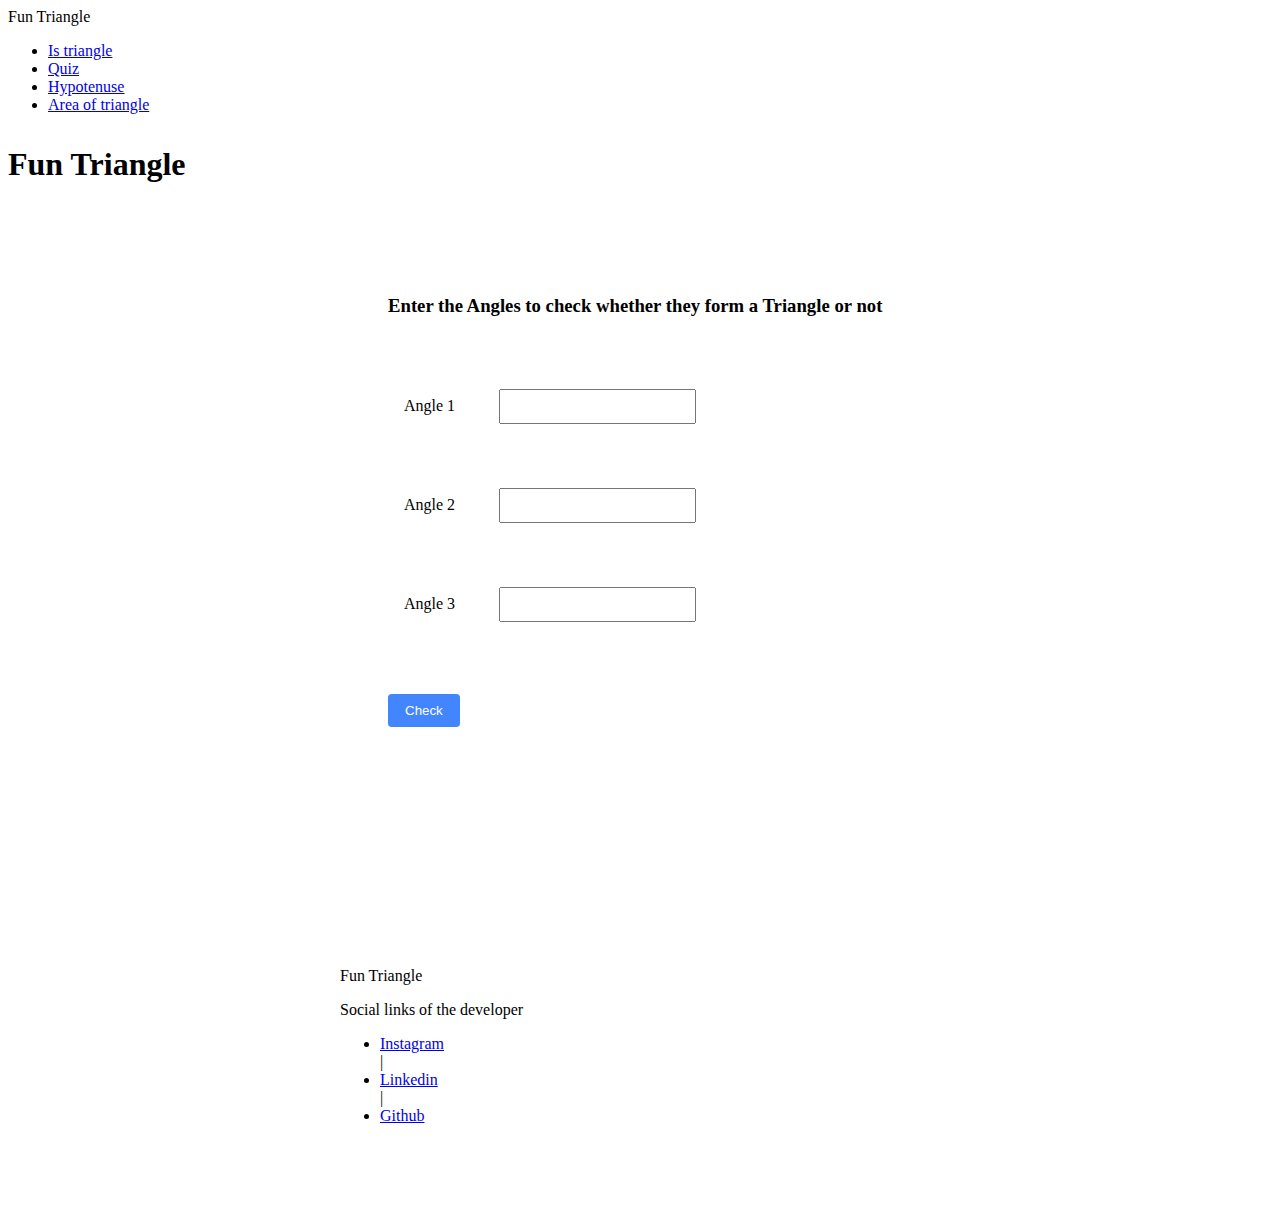
==== index.html @ 83a64c8a "is triangle done" ====
<!DOCTYPE html>
<html lang="en">

<head>
    <meta charset="UTF-8">
    <meta http-equiv="X-UA-Compatible" content="IE=edge">
    <meta name="viewport" content="width=device-width, initial-scale=1.0">
    <link rel="stylesheet" href="style.css">
    <link rel="stylesheet" href="utility.css">
    <title>Fun with Triangle</title>
</head>

<body>
    <nav class="">
        <span class="brand">Fun Triangle</span>
        <ul class="list-no-bullet">
            <li class="list-item-inline nav-pills">
                <a class="link link-text-dec-none link-active" href="/">Is triangle</a>
            </li>
            <li class="list-item-inline nav-pills">
                <a class="link link-text-dec-none" href="/quiz.html">Quiz</a>
            </li>
            <li class="list-item-inline nav-pills">
                <a class="link link-text-dec-none" href="/hypotenuse.html">Hypotenuse</a>
            </li>
            
            <li class="list-item-inline nav-pills">
                <a class="link link-text-dec-none" href="/areaOfTriangle.html">Area of triangle</a>
            </li>
            
        </ul>
    </nav>
    <header>
        <h1 class="hero-text my-2">Fun <span class="hero-name">Triangle</span></h1>
    </header>
    <main class="container-center">
        <h3 class="m-1 p-2">Enter the Angles to check whether they form a Triangle or not</h3>
        <div class="form-part m-1 p-1">
            <label for="angle-1" class="m-1 p-1">Angle 1</label>
            <input class="m-hf p-hf round-1 br-1"  type="number" min="1" name="angle-1" id="angle-1">
        </div>
        <div class="form-part m-1 p-1">
            <label for="angle-2" class="m-1 p-1">Angle 2</label>
            <input class="m-hf p-hf round-1 br-1" type="number" min="1"  name="angle-2" id="angle-2">
        </div>
        <div class="form-part m-1 p-1">
            <label for="angle-3" class="m-1 p-1">Angle 3</label>
            <input class="m-hf p-hf round-1 br-1" type="number" min="1"  name="angle-3" id="angle-3">
        </div>
        <div class="form-part m-1 p-1">
            <button class="px-1 py-hf m-1 btn-primary" id="btn-check">Check</button>
        </div>
        <div class="output my-3 p-2 br-1" id="div-output"></div>
    </main>
    <footer class="container-fluid">
        <div class="container-center">
            <div class="brand">Fun Triangle</div>
            <p class="label clr-light">Social links of the developer</p>
            <ul class="list-no-bullet list-social-links">
                <li class="list-item-inline"> <a class="link link-text-dec-none"
                        href="https://www.instagram.com/jit2endra/" class="link link-social">Instagram</a></li> |
                <li class="list-item-inline"> <a class="link link-text-dec-none"
                        href="https://www.linkedin.com/in/jitendra1mp4/" class="link link-social">Linkedin</a></li> |
                <li class="list-item-inline"> <a class="link link-text-dec-none" href="https://github.com/jitendra1mp4"
                        class="link link-social">Github</a></li>
            </ul>
        </div>
    </footer>
    <script src="script.js"></script>
</body>

</html>
---- utility.css ----
:root {
  --color-primary: rgb(67, 133, 255);
  --color-primary-light: rgb(213, 213, 255);
  --color-dark: rgb(22, 22, 22);
}

.container-fluid {
  padding: 2rem;
}

.container-center {
  max-width: 600px;
  padding: 2rem;
  margin: auto;
}

.m-hf {
  margin: 0.5rem;
}
.m-1 {
  margin: 1rem;
}
.m-2 {
  margin: 2rem;
}
.m-3 {
  margin: 3rem;
}
.p-hf {
  padding: 0.5rem;
}
.p-1 {
  padding: 1rem;
}
.p-2 {
  padding: 2rem;
}
.p-3 {
  padding: 3rem;
}

.my-hf {
  margin-top: 0.5rem;
  margin-bottom: 0.5rem;
}

.my-1 {
  margin-top: 1rem;
  margin-bottom: 1rem;
}

.my-2 {
  margin-top: 2rem;
  margin-bottom: 2rem;
}

.my-3 {
  padding-top: 3rem;
  padding-bottom: 3rem;
}

.mx-hf {
  margin-left: 0.5rem;
  margin-right: 0.5rem;
}

.mx-1 {
  margin-left: 1rem;
  margin-right: 1rem;
}

.mx-2 {
  margin-left: 2rem;
  margin-right: 2rem;
}

.mx-3 {
  padding-left: 3rem;
  padding-right: 3rem;
}

.px-hf {
  padding-left: 0.5rem;
  padding-right: 0.5rem;
}

.px-1 {
  padding-left: 1rem;
  padding-right: 1rem;
}

.px-2 {
  padding-left: 2rem;
  padding-right: 2rem;
}

.px-3 {
  padding-left: 3rem;
  padding-right: 3rem;
}

.py-hf {
  padding-top: 0.5rem;
  padding-bottom: 0.5rem;
}

.py-1 {
  padding-top: 1rem;
  padding-bottom: 1rem;
}

.py-2 {
  padding-top: 2rem;
  padding-bottom: 2rem;
}

.py-3 {
  padding-top: 3rem;
  padding-bottom: 3rem;
}

.clr-primary {
  color: var(--color-primary);
}

.clr-dark {
  color: var(--color-dark);
}

.bg-primary {
  background-color: var(--color-primary);
}

.bg-dark {
  background-color: var(--color-dark);
}

button,
.btn {
  padding: 0.5rem;
  border-radius: 0.2rem;
  border: 1px solid var(--color-primary);
  cursor: pointer;
}

.btn-primary {
  background-color: var(--color-primary);
  color: white;
}

.btn-primary-outline {
  border: 1px solid var(--color-primary);
  color: var(--color-primary);
  background-color: white;
}
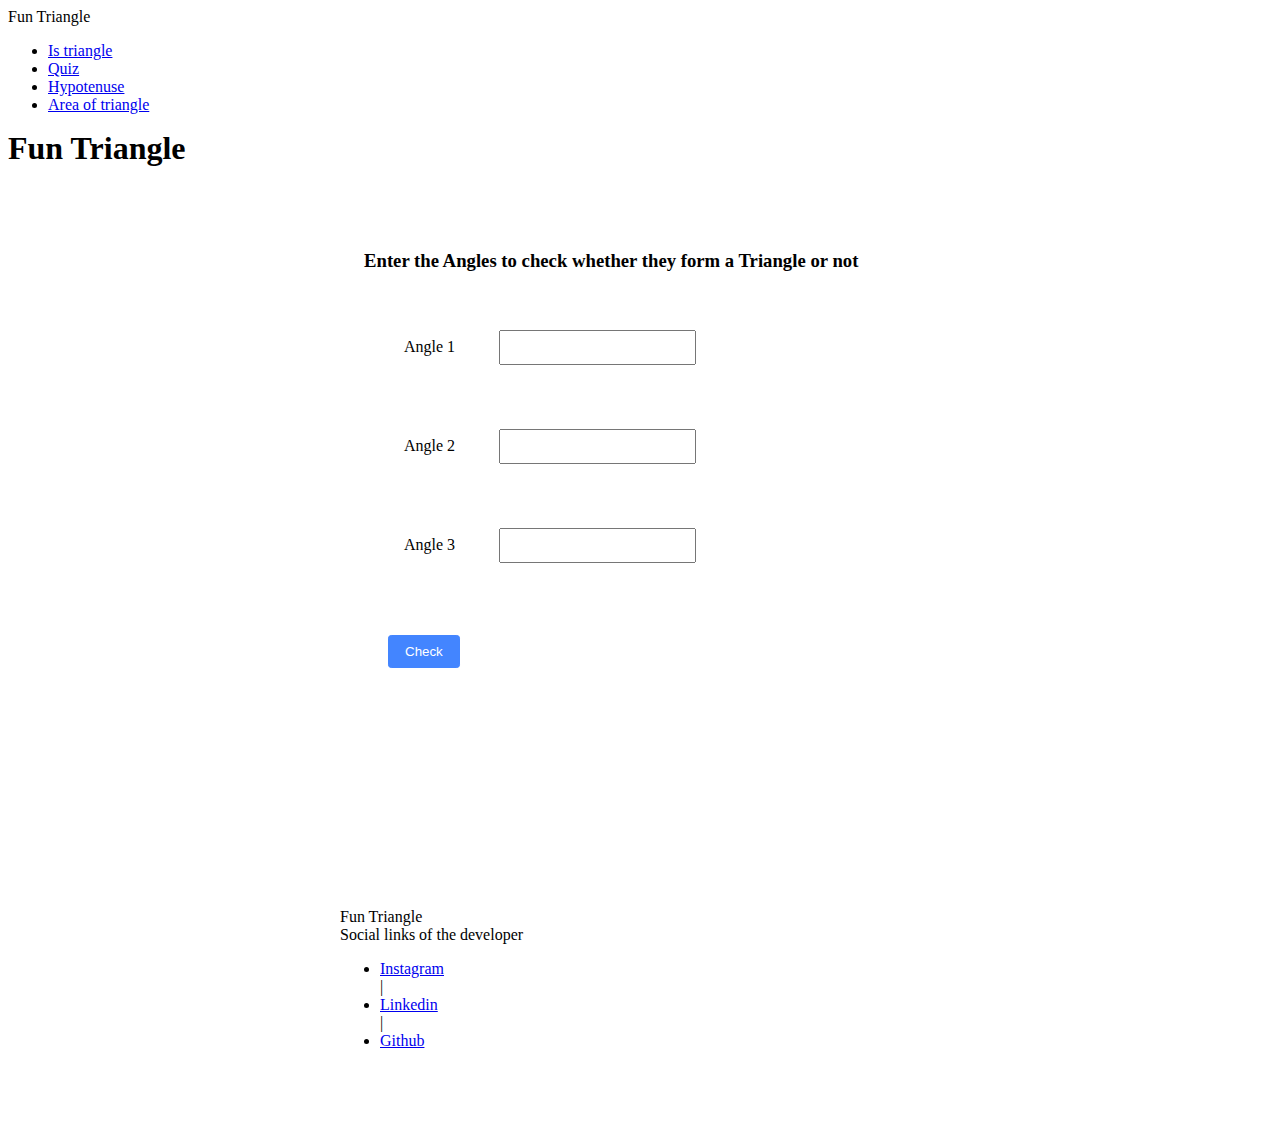
==== commit 6e9326ec: "style updated" ====
--- a/index.html
+++ b/index.html
@@ -12,7 +12,7 @@
 
 <body>
     <nav class="">
-        <span class="brand">Fun Triangle</span>
+        <span class="brand clr-light">Fun Triangle</span>
         <ul class="list-no-bullet">
             <li class="list-item-inline nav-pills">
                 <a class="link link-text-dec-none link-active" href="/">Is triangle</a>
@@ -23,29 +23,29 @@
             <li class="list-item-inline nav-pills">
                 <a class="link link-text-dec-none" href="/hypotenuse.html">Hypotenuse</a>
             </li>
-            
+
             <li class="list-item-inline nav-pills">
                 <a class="link link-text-dec-none" href="/areaOfTriangle.html">Area of triangle</a>
             </li>
-            
+
         </ul>
     </nav>
     <header>
-        <h1 class="hero-text my-2">Fun <span class="hero-name">Triangle</span></h1>
+        <h1 class="hero-text my-1">Fun <span class="hero-name">Triangle</span></h1>
     </header>
     <main class="container-center">
-        <h3 class="m-1 p-2">Enter the Angles to check whether they form a Triangle or not</h3>
+        <h3 class="mx-hf p-1">Enter the Angles to check whether they form a Triangle or not</h3>
         <div class="form-part m-1 p-1">
             <label for="angle-1" class="m-1 p-1">Angle 1</label>
-            <input class="m-hf p-hf round-1 br-1"  type="number" min="1" name="angle-1" id="angle-1">
+            <input class="m-hf p-hf round-1 br-1" type="number" min="1" name="angle-1" id="angle-1">
         </div>
         <div class="form-part m-1 p-1">
             <label for="angle-2" class="m-1 p-1">Angle 2</label>
-            <input class="m-hf p-hf round-1 br-1" type="number" min="1"  name="angle-2" id="angle-2">
+            <input class="m-hf p-hf round-1 br-1" type="number" min="1" name="angle-2" id="angle-2">
         </div>
         <div class="form-part m-1 p-1">
             <label for="angle-3" class="m-1 p-1">Angle 3</label>
-            <input class="m-hf p-hf round-1 br-1" type="number" min="1"  name="angle-3" id="angle-3">
+            <input class="m-hf p-hf round-1 br-1" type="number" min="1" name="angle-3" id="angle-3">
         </div>
         <div class="form-part m-1 p-1">
             <button class="px-1 py-hf m-1 btn-primary" id="btn-check">Check</button>
@@ -54,8 +54,10 @@
     </main>
     <footer class="container-fluid">
         <div class="container-center">
-            <div class="brand">Fun Triangle</div>
-            <p class="label clr-light">Social links of the developer</p>
+            <div class="brand clr-light">Fun Triangle</div>
+                <span class="my-1 clr-light d-block">
+                    Social links of the developer
+                </span>
             <ul class="list-no-bullet list-social-links">
                 <li class="list-item-inline"> <a class="link link-text-dec-none"
                         href="https://www.instagram.com/jit2endra/" class="link link-social">Instagram</a></li> |
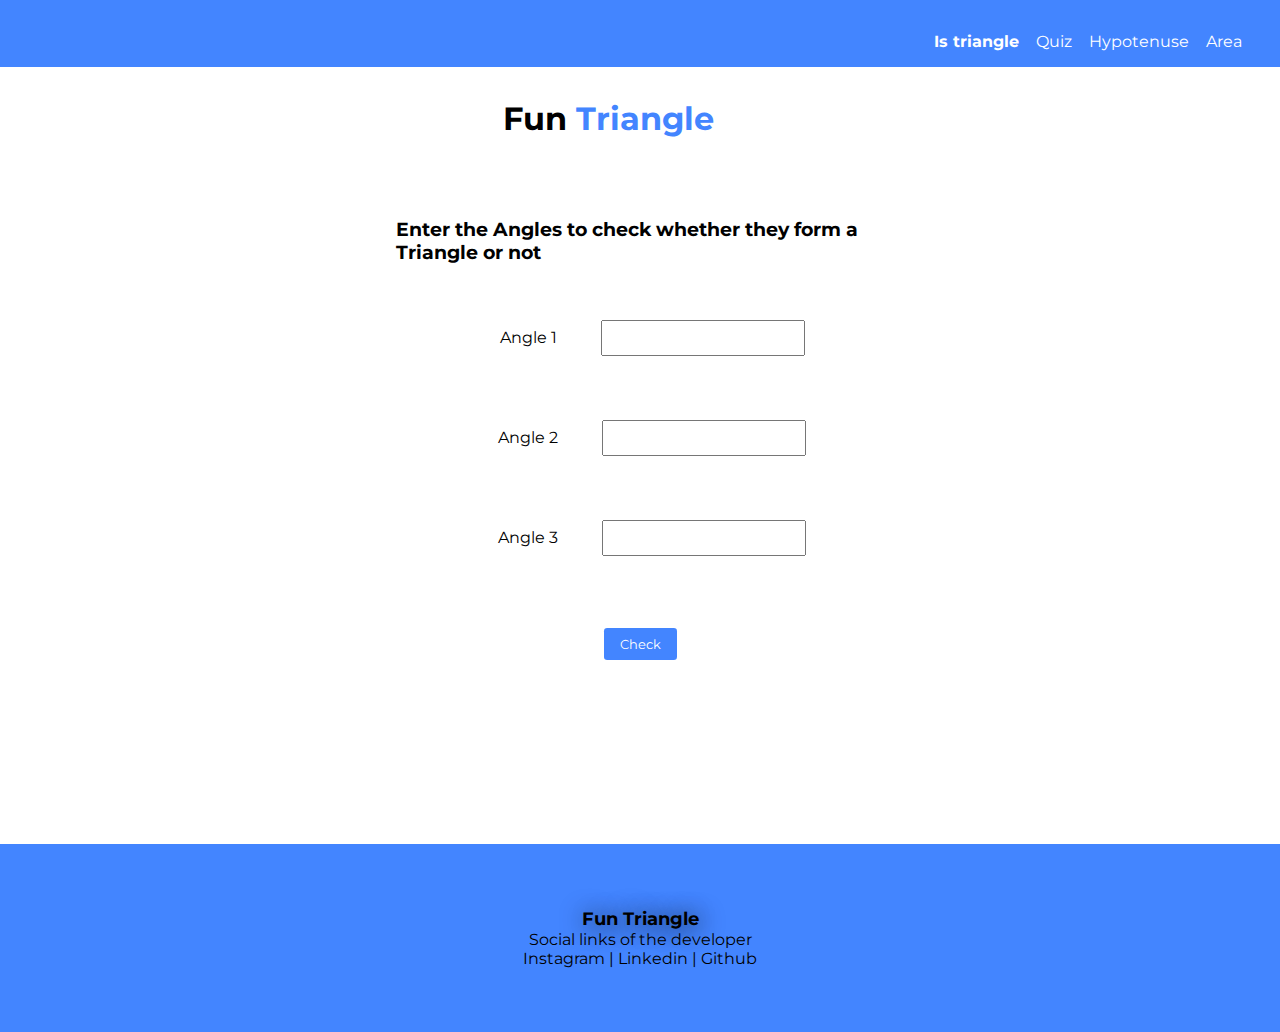
==== commit b45366af: "style : nothing special" ====
--- a/index.html
+++ b/index.html
@@ -12,7 +12,7 @@
 
 <body>
     <nav class="">
-        <span class="brand clr-light">Fun Triangle</span>
+        <!-- <span class="brand clr-light">Fun Triangle</span> -->
         <ul class="list-no-bullet">
             <li class="list-item-inline nav-pills">
                 <a class="link link-text-dec-none link-active" href="/">Is triangle</a>
@@ -25,27 +25,27 @@
             </li>
 
             <li class="list-item-inline nav-pills">
-                <a class="link link-text-dec-none" href="/areaOfTriangle.html">Area of triangle</a>
+                <a class="link link-text-dec-none" href="/area.html">Area</a>
             </li>
 
         </ul>
     </nav>
-    <header>
-        <h1 class="hero-text my-1">Fun <span class="hero-name">Triangle</span></h1>
+    <header class="my-2">
+        <h1 class="hero-text">Fun <span class="hero-name">Triangle</span></h1>
     </header>
-    <main class="container-center">
+    <main class="container-center my-hf">
         <h3 class="mx-hf p-1">Enter the Angles to check whether they form a Triangle or not</h3>
         <div class="form-part m-1 p-1">
             <label for="angle-1" class="m-1 p-1">Angle 1</label>
-            <input class="m-hf p-hf round-1 br-1" type="number" min="1" name="angle-1" id="angle-1">
+            <input class="m-hf p-hf round-hf br-1" type="number" min="1" name="angle-1" id="angle-1">
         </div>
         <div class="form-part m-1 p-1">
             <label for="angle-2" class="m-1 p-1">Angle 2</label>
-            <input class="m-hf p-hf round-1 br-1" type="number" min="1" name="angle-2" id="angle-2">
+            <input class="m-hf p-hf round-hf br-1" type="number" min="1" name="angle-2" id="angle-2">
         </div>
         <div class="form-part m-1 p-1">
             <label for="angle-3" class="m-1 p-1">Angle 3</label>
-            <input class="m-hf p-hf round-1 br-1" type="number" min="1" name="angle-3" id="angle-3">
+            <input class="m-hf p-hf round-hf br-1" type="number" min="1" name="angle-3" id="angle-3">
         </div>
         <div class="form-part m-1 p-1">
             <button class="px-1 py-hf m-1 btn-primary" id="btn-check">Check</button>
@@ -55,9 +55,9 @@
     <footer class="container-fluid">
         <div class="container-center">
             <div class="brand clr-light">Fun Triangle</div>
-                <span class="my-1 clr-light d-block">
-                    Social links of the developer
-                </span>
+            <span class="my-1 clr-light d-block">
+                Social links of the developer
+            </span>
             <ul class="list-no-bullet list-social-links">
                 <li class="list-item-inline"> <a class="link link-text-dec-none"
                         href="https://www.instagram.com/jit2endra/" class="link link-social">Instagram</a></li> |
--- a/style.css
+++ b/style.css
@@ -0,0 +1,183 @@
+@import url("https://fonts.googleapis.com/css2?family=Montserrat&display=swap");
+:root {
+  /* --color-primary: #22c55e; */
+  /* --color-secondary: rgb(255, 255, 255); */
+  /* --color-off-whit: rgb(230, 243, 249); */
+  /* --color-gray: #707070; */
+
+  --t-max-width: 280px;
+}
+* {
+  box-sizing: border-box;
+  margin: 0px;
+  padding: 0px;
+  font-family: "Exo 2", sans-serif;
+  font-family: "Montserrat", sans-serif;
+}
+
+body {
+  font-family: "Montserrat", sans-serif;
+  margin: 0px auto;
+  }
+.brand {
+  color: rgb(0, 0, 0);
+  font-weight: bolder;
+  font-size: large;
+  text-shadow: black 2px 2px 25px;
+}
+.container-center {
+  max-width: 600px;
+  margin: auto;
+}
+/* .container-fluid {
+ 
+} */
+
+nav {
+  background-color: var(--color-primary);
+  /* border-bottom-right-radius: 2rem; */
+  padding: 1rem 2rem;
+}
+
+nav ul {
+  margin-top: 1rem;
+  text-align: right;
+}
+nav .nav-pills {
+  color: white;
+  padding: 0.4rem 0.5;
+  margin: 0px 0.4rem;
+}
+
+nav .link {
+  color: white;
+}
+nav .link-active {
+  font-weight: bold;
+}
+.list-item-inline {
+  display: inline;
+}
+.list-no-bullet {
+  list-style: none;
+}
+
+header {
+  display: block;
+}
+
+header .hero-img {
+  display: block;
+  max-width: var(--t-max-width);
+  margin: 2rem auto;
+}
+
+.hero-text {
+  max-width: var(--t-max-width);
+  margin: auto;
+  padding-left: 0.2rem;
+  /* text-align: left; */
+}
+.hero-name {
+  color: var(--color-primary);
+}
+section,
+article {
+  padding: 2rem 1rem;
+  border-radius: 1rem;
+  margin: 2rem 0.4rem;
+}
+h2 {
+  font-weight: bold;
+}
+section p {
+  text-align: left;
+  padding: 1rem 0.5rem;
+}
+.container-section {
+  padding: 1rem 0.5rem;
+}
+.antique-light {
+  background-color: rgb(255, 246, 235);
+}
+.section-off-white {
+  background-color: var(--color-off-whit);
+}
+
+.spn-skills {
+  font-weight: lighter;
+}
+
+.list-item-techs {
+  text-align: left;
+  font-weight: 600;
+  margin: 0.7rem auto;
+  font-size: 0.9rem;
+  color: #343434;
+}
+.btn {
+  /* font-weight: bold; */
+  margin: 0.2rem 0px;
+  padding: 0.45rem;
+  font-size: smaller;
+  border-radius: 0.9rem;
+}
+
+.link-text-dec-none {
+  text-decoration: none;
+}
+
+.btn-primary {
+  background-color: var(--color-primary);
+  color: var(--color-secondary);
+  border: 1px solid var(--color-secondary);
+}
+
+.btn-secondary {
+  background-color: var(--color-secondary);
+  color: var(--color-primary);
+  border: 1px solid var(--color-primary);
+}
+
+.link {
+  color: black;
+}
+
+.link-primary {
+  color: var(--color-primary);
+}
+
+.link-secondary {
+  color: var(--color-gray);
+}
+
+footer {
+  background-color: var(--color-primary);
+  /* border-top-left-radius: 3rem; */
+  padding: 2rem;
+}
+
+footer ul,
+p,
+div,
+li {
+  text-align: center;
+}
+
+footer .link-social {
+  color: rgb(0, 0, 0);
+  margin: 0px 0.1rem;
+  font-weight: bolder;
+}
+
+.article-blog-part h2,
+small,
+p {
+  text-align: left;
+}
+
+.date {
+  text-align: left;
+  display: block;
+  margin-bottom: 0.6rem;
+}
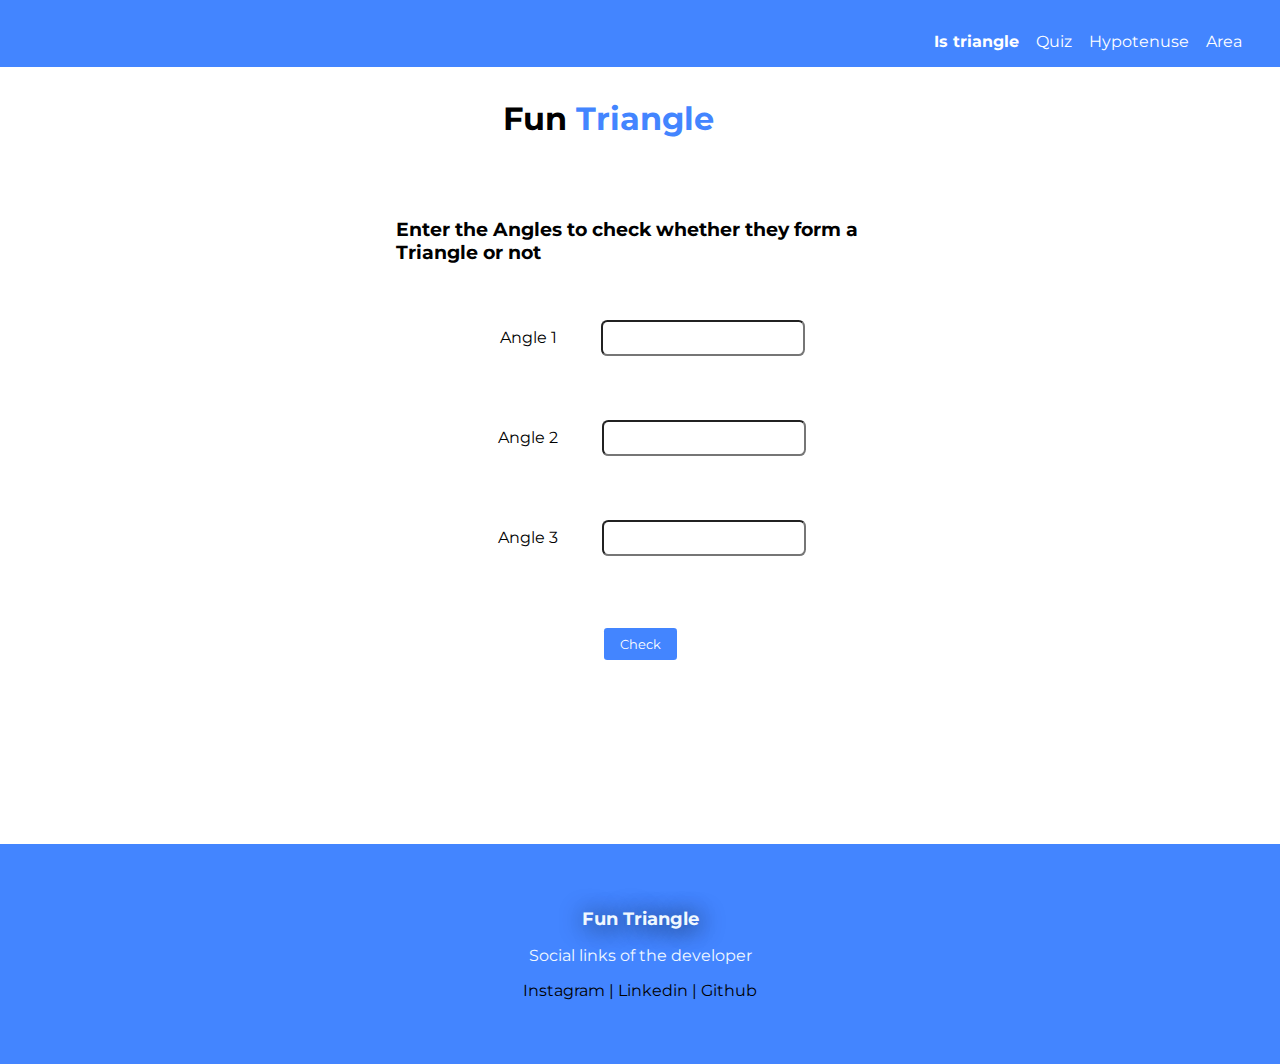
==== commit 3edbf714: "classes  updated to support updated  utility.css" ====
--- a/index.html
+++ b/index.html
@@ -37,15 +37,15 @@
         <h3 class="mx-hf p-1">Enter the Angles to check whether they form a Triangle or not</h3>
         <div class="form-part m-1 p-1">
             <label for="angle-1" class="m-1 p-1">Angle 1</label>
-            <input class="m-hf p-hf round-hf br-1" type="number" min="1" name="angle-1" id="angle-1">
+            <input class="m-hf p-hf round-hf bw-1" type="number" min="1" name="angle-1" id="angle-1">
         </div>
         <div class="form-part m-1 p-1">
             <label for="angle-2" class="m-1 p-1">Angle 2</label>
-            <input class="m-hf p-hf round-hf br-1" type="number" min="1" name="angle-2" id="angle-2">
+            <input class="m-hf p-hf round-hf bw-1" type="number" min="1" name="angle-2" id="angle-2">
         </div>
         <div class="form-part m-1 p-1">
             <label for="angle-3" class="m-1 p-1">Angle 3</label>
-            <input class="m-hf p-hf round-hf br-1" type="number" min="1" name="angle-3" id="angle-3">
+            <input class="m-hf p-hf round-hf bw-1" type="number" min="1" name="angle-3" id="angle-3">
         </div>
         <div class="form-part m-1 p-1">
             <button class="px-1 py-hf m-1 btn-primary" id="btn-check">Check</button>
--- a/utility.css
+++ b/utility.css
@@ -2,6 +2,7 @@
   --color-primary: rgb(67, 133, 255);
   --color-primary-light: rgb(213, 213, 255);
   --color-dark: rgb(22, 22, 22);
+  --color-gray: rgb(28, 32, 43);
 }
 
 .container-fluid {
@@ -119,10 +120,20 @@
   padding-bottom: 3rem;
 }
 
+.br-1 {
+  border-width: 1px;
+}
+
+.round-hf {
+  border-radius: 0.4rem;
+}
+
 .clr-primary {
   color: var(--color-primary);
 }
-
+.clr-light {
+  color: aliceblue;
+}
 .clr-dark {
   color: var(--color-dark);
 }
@@ -153,3 +164,23 @@
   color: var(--color-primary);
   background-color: white;
 }
+
+.d-block {
+  display: block;
+}
+
+.ta-left {
+  text-align: left;
+}
+
+.ta-center {
+  text-align: center;
+}
+
+.ta-center {
+  text-align: justify;
+}
+
+.ta-right {
+  text-align: right;
+}
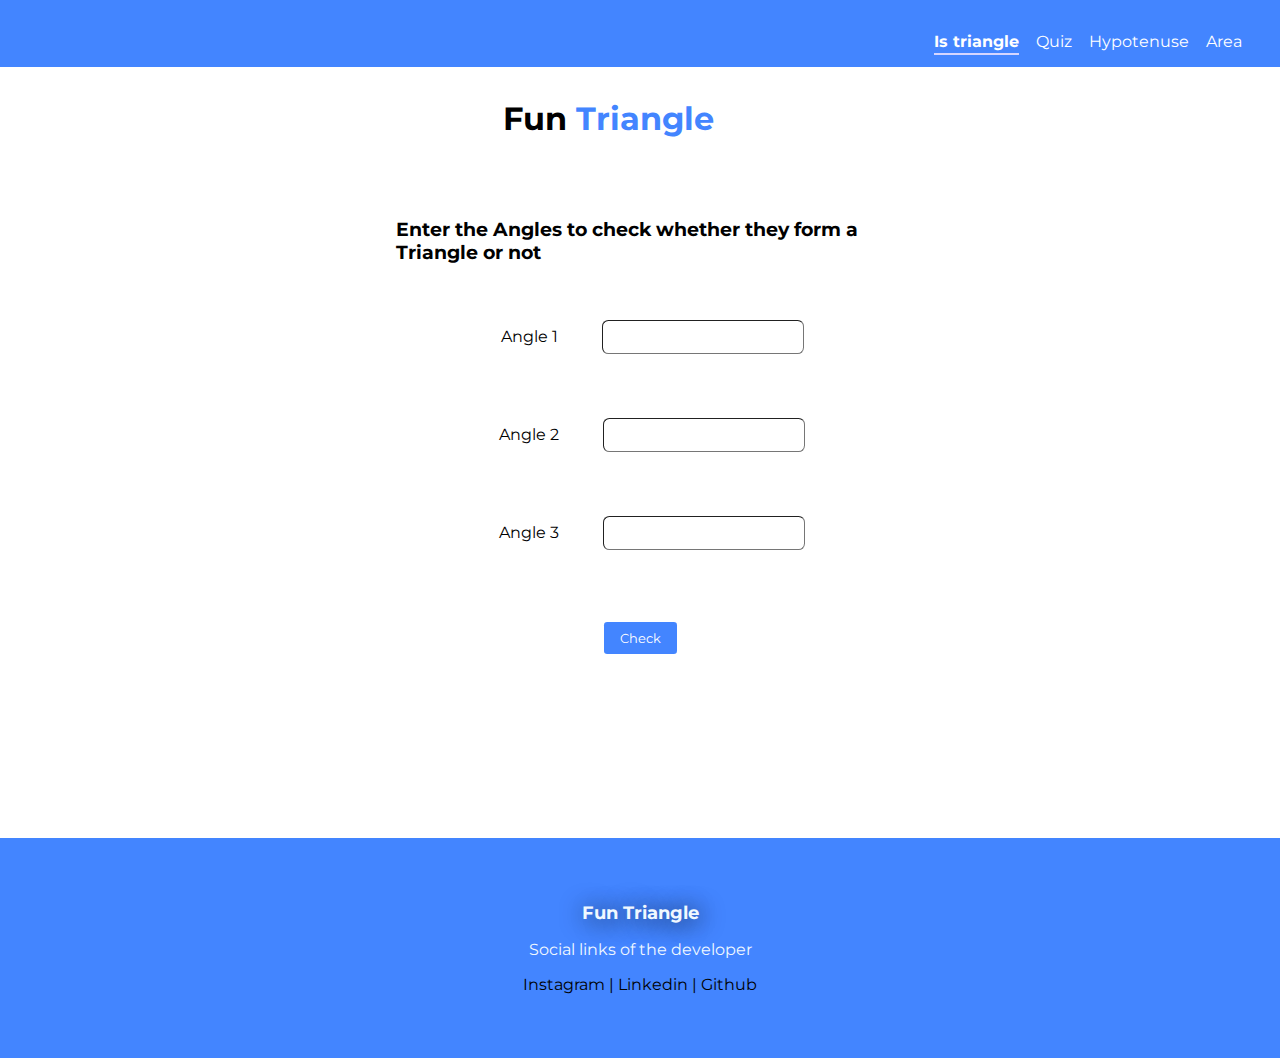
==== commit 418622b8: "refactor : now input box are selected using class." ====
--- a/index.html
+++ b/index.html
@@ -37,15 +37,15 @@
         <h3 class="mx-hf p-1">Enter the Angles to check whether they form a Triangle or not</h3>
         <div class="form-part m-1 p-1">
             <label for="angle-1" class="m-1 p-1">Angle 1</label>
-            <input class="m-hf p-hf round-hf bw-1" type="number" min="1" name="angle-1" id="angle-1">
+            <input class="input-angle m-hf p-hf round-hf bw-1" type="number" min="1" name="angle-1" id="angle-1">
         </div>
         <div class="form-part m-1 p-1">
             <label for="angle-2" class="m-1 p-1">Angle 2</label>
-            <input class="m-hf p-hf round-hf bw-1" type="number" min="1" name="angle-2" id="angle-2">
+            <input class="input-angle m-hf p-hf round-hf bw-1" type="number" min="1" name="angle-2" id="angle-2">
         </div>
         <div class="form-part m-1 p-1">
             <label for="angle-3" class="m-1 p-1">Angle 3</label>
-            <input class="m-hf p-hf round-hf bw-1" type="number" min="1" name="angle-3" id="angle-3">
+            <input class="input-angle m-hf p-hf round-hf bw-1" type="number" min="1" name="angle-3" id="angle-3">
         </div>
         <div class="form-part m-1 p-1">
             <button class="px-1 py-hf m-1 btn-primary" id="btn-check">Check</button>
--- a/style.css
+++ b/style.css
@@ -53,6 +53,8 @@
   color: white;
 }
 nav .link-active {
+  padding-bottom: 2px;
+  border-bottom: 2px solid var(--color-primary-light);
   font-weight: bold;
 }
 .list-item-inline {
--- a/utility.css
+++ b/utility.css
@@ -1,6 +1,10 @@
 :root {
   --color-primary: rgb(67, 133, 255);
   --color-primary-light: rgb(213, 213, 255);
+
+  --color-danger : rgb(255, 51, 51) ;
+  --color-danger-light : rgb(255, 173, 173) ;
+
   --color-dark: rgb(22, 22, 22);
   --color-gray: rgb(28, 32, 43);
 }
@@ -119,15 +123,64 @@
   padding-top: 3rem;
   padding-bottom: 3rem;
 }
-
-.br-1 {
+/* Borders */
+.bw-1 {
   border-width: 1px;
 }
-
+/* border thin */
+.border-thin, .border-thin-primary, .border-thin{
+  border : 1px solid var(--color-primary);
+}
+.border-thin-dark{
+  border : 1px solid var(--color-dark);
+}
+.border-thin-light{
+  border : 1px solid var(--color-primary-light);
+}
+
+/* border normal */
+.border, .border-primary, .border-norm{
+  border : 2px solid var(--color-primary);
+}
+.border-norm-dark{
+  border : 2px solid var(--color-dark);
+}
+.border-norm-light{
+  border : 2px solid var(--color-primary-light);
+}
+
+/* border thick */
+.border-thick, .border-thick-primary{
+  border : 4px solid var(--color-primary);
+}
+.border-thick-dark{
+  border : 4px solid var(--color-dark);
+}
+.border-thick-light{
+  border : 4px solid var(--color-primary-light);
+}
+
+/* Border radius */
 .round-hf {
   border-radius: 0.4rem;
 }
-
+.round-low {
+  border-radius: 0.8rem;
+}
+.round-mid {
+  border-radius: 1.2rem;
+}
+.round-norm {
+  border-radius: 1.6rem;
+}
+.round-high {
+  border-radius: 2rem;
+}
+.round-etrm {
+  border-radius: 3rem;
+}
+
+/* colors */
 .clr-primary {
   color: var(--color-primary);
 }
@@ -136,6 +189,14 @@
 }
 .clr-dark {
   color: var(--color-dark);
+}
+
+.clr-danger{
+  color: var(--color-danger);
+}
+
+.clr-danger-light{
+  color: var(--color-danger-light);
 }
 
 .bg-primary {
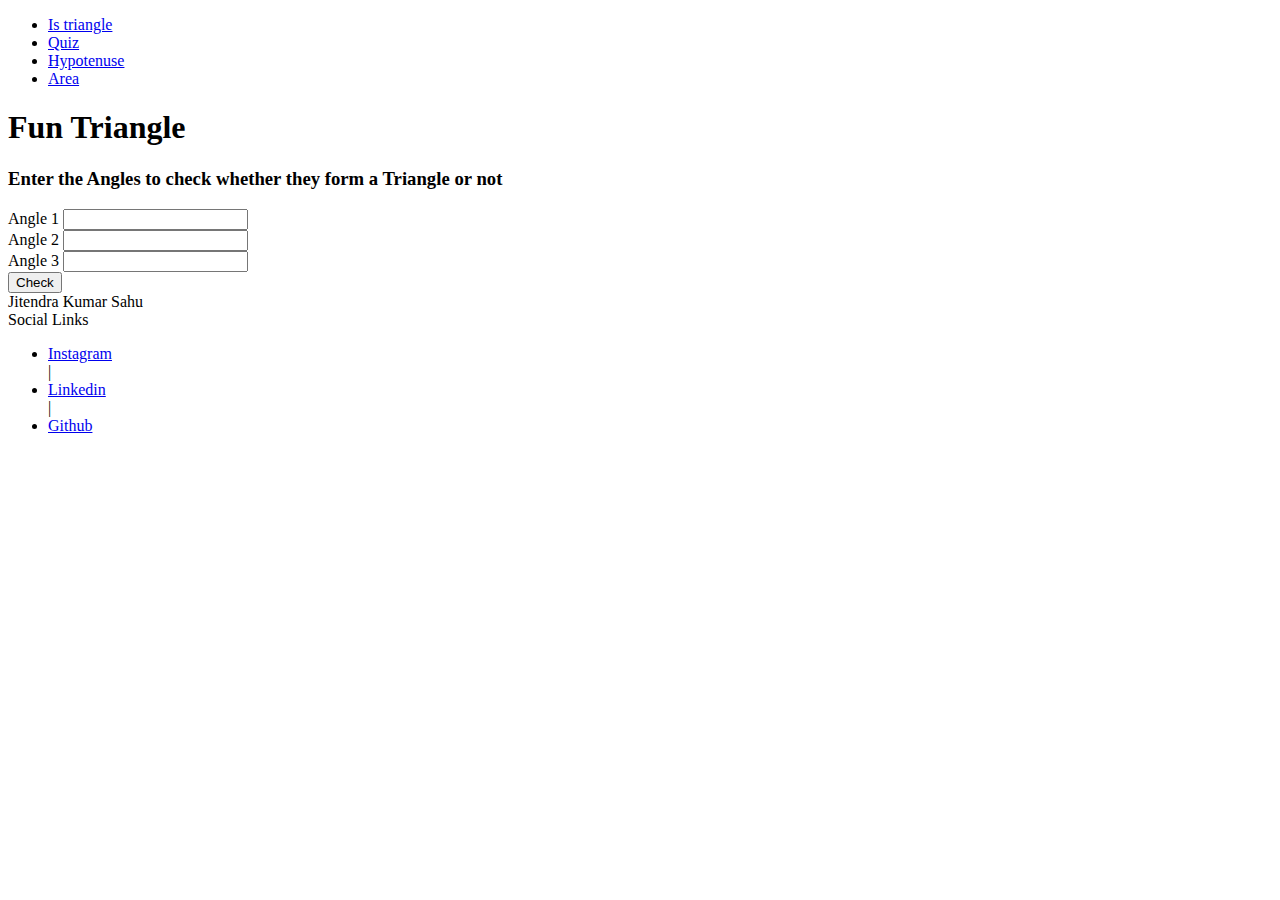
==== commit 8da40c6d: "style : footer style updated." ====
--- a/index.html
+++ b/index.html
@@ -5,8 +5,8 @@
     <meta charset="UTF-8">
     <meta http-equiv="X-UA-Compatible" content="IE=edge">
     <meta name="viewport" content="width=device-width, initial-scale=1.0">
-    <link rel="stylesheet" href="style.css">
-    <link rel="stylesheet" href="utility.css">
+    <link rel="stylesheet" type="text/css" href="https://jitendra1mp4.github.io/fun-css/style.css">
+    <link rel="stylesheet" type="text/css" href="https://jitendra1mp4.github.io/fun-css/utility.css">
     <title>Fun with Triangle</title>
 </head>
 
@@ -37,15 +37,15 @@
         <h3 class="mx-hf p-1">Enter the Angles to check whether they form a Triangle or not</h3>
         <div class="form-part m-1 p-1">
             <label for="angle-1" class="m-1 p-1">Angle 1</label>
-            <input class="input-angle m-hf p-hf round-hf bw-1" type="number" min="1" name="angle-1" id="angle-1">
+            <input class="input-angle m-hf p-hf round-hf border-thin" type="number" min="1" name="angle-1" id="angle-1">
         </div>
         <div class="form-part m-1 p-1">
             <label for="angle-2" class="m-1 p-1">Angle 2</label>
-            <input class="input-angle m-hf p-hf round-hf bw-1" type="number" min="1" name="angle-2" id="angle-2">
+            <input class="input-angle m-hf p-hf round-hf border-thin" type="number" min="1" name="angle-2" id="angle-2">
         </div>
         <div class="form-part m-1 p-1">
             <label for="angle-3" class="m-1 p-1">Angle 3</label>
-            <input class="input-angle m-hf p-hf round-hf bw-1" type="number" min="1" name="angle-3" id="angle-3">
+            <input class="input-angle m-hf p-hf round-hf border-thin" type="number" min="1" name="angle-3" id="angle-3">
         </div>
         <div class="form-part m-1 p-1">
             <button class="px-1 py-hf m-1 btn-primary" id="btn-check">Check</button>
@@ -54,17 +54,21 @@
     </main>
     <footer class="container-fluid">
         <div class="container-center">
-            <div class="brand clr-light">Fun Triangle</div>
+            <div class="brand clr-light">Jitendra Kumar Sahu</div>
             <span class="my-1 clr-light d-block">
-                Social links of the developer
+                Social Links
             </span>
             <ul class="list-no-bullet list-social-links">
-                <li class="list-item-inline"> <a class="link link-text-dec-none"
-                        href="https://www.instagram.com/jit2endra/" class="link link-social">Instagram</a></li> |
-                <li class="list-item-inline"> <a class="link link-text-dec-none"
-                        href="https://www.linkedin.com/in/jitendra1mp4/" class="link link-social">Linkedin</a></li> |
-                <li class="list-item-inline"> <a class="link link-text-dec-none" href="https://github.com/jitendra1mp4"
-                        class="link link-social">Github</a></li>
+                <li class="list-item-inline">
+                    <a class="link-text-dec-none link-social" href="https://www.instagram.com/jit2endra/">Instagram</a>
+                </li> |
+                <li class="list-item-inline">
+                    <a class="link-social link-text-dec-none"
+                        href="https://www.linkedin.com/in/jitendra1mp4/">Linkedin</a>
+                </li> |
+                <li class="list-item-inline"> <a class="link-social link-text-dec-none"
+                        href="https://github.com/jitendra1mp4">Github</a>
+                </li>
             </ul>
         </div>
     </footer>
